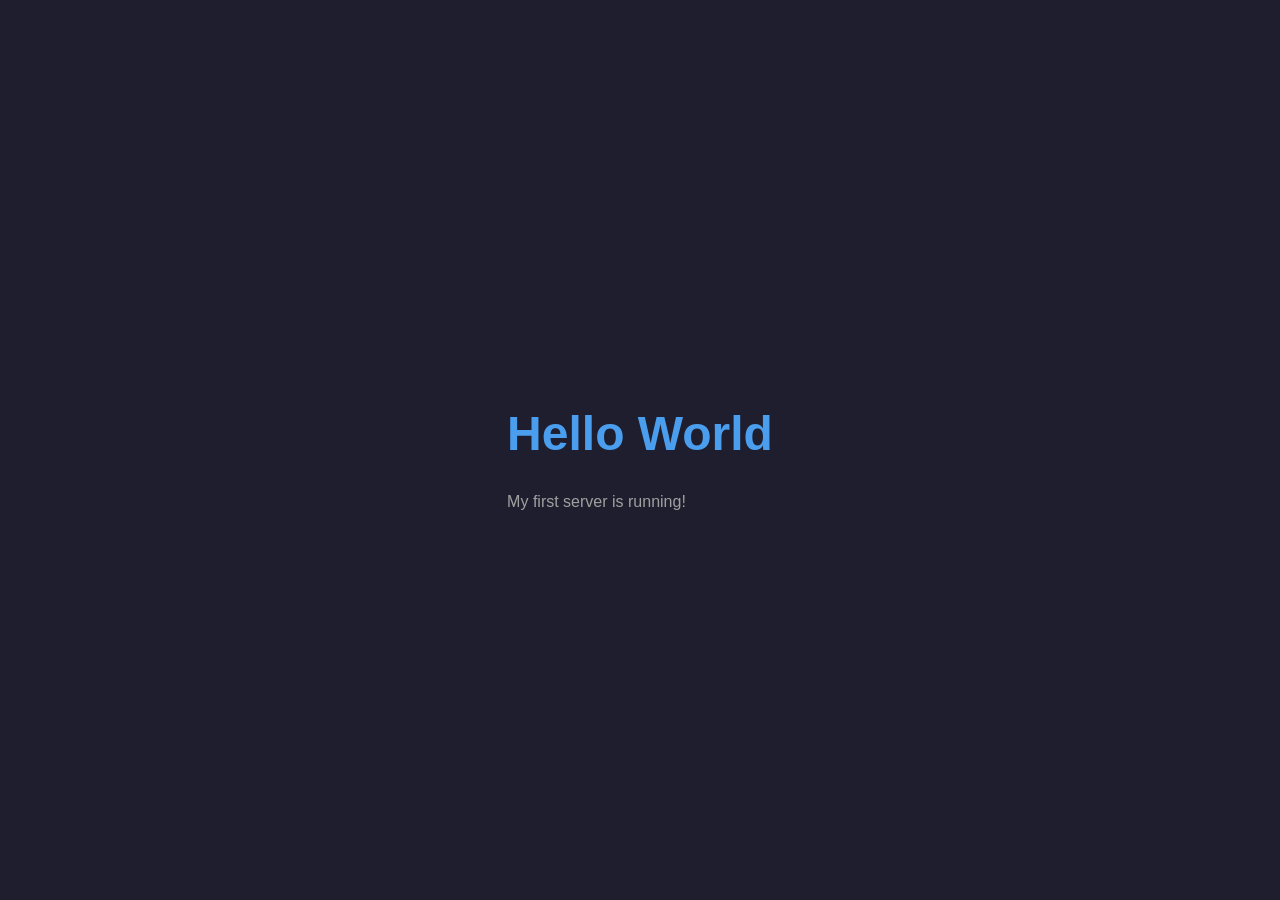
==== www/index.html @ 9120506a "simple mini webserv with hello world" ====
<!DOCTYPE html>
<html lang="en">
<head>
    <meta charset="UTF-8">
    <title>My Server</title>
    <style>
        body {
            font-family: Arial, sans-serif;
            display: flex;
            justify-content: center;
            align-items: center;
            height: 100vh;
            margin: 0;
            background-color: #1e1e2e;
            color: white;
        }
        h1 {
            font-size: 3rem;
            color: #4a9eed;
        }
        p {
            color: #a0a0a0;
        }
    </style>
</head>
<body>
    <div>
        <h1>Hello World</h1>
        <p>My first server is running!</p>
    </div>
</body>
</html>
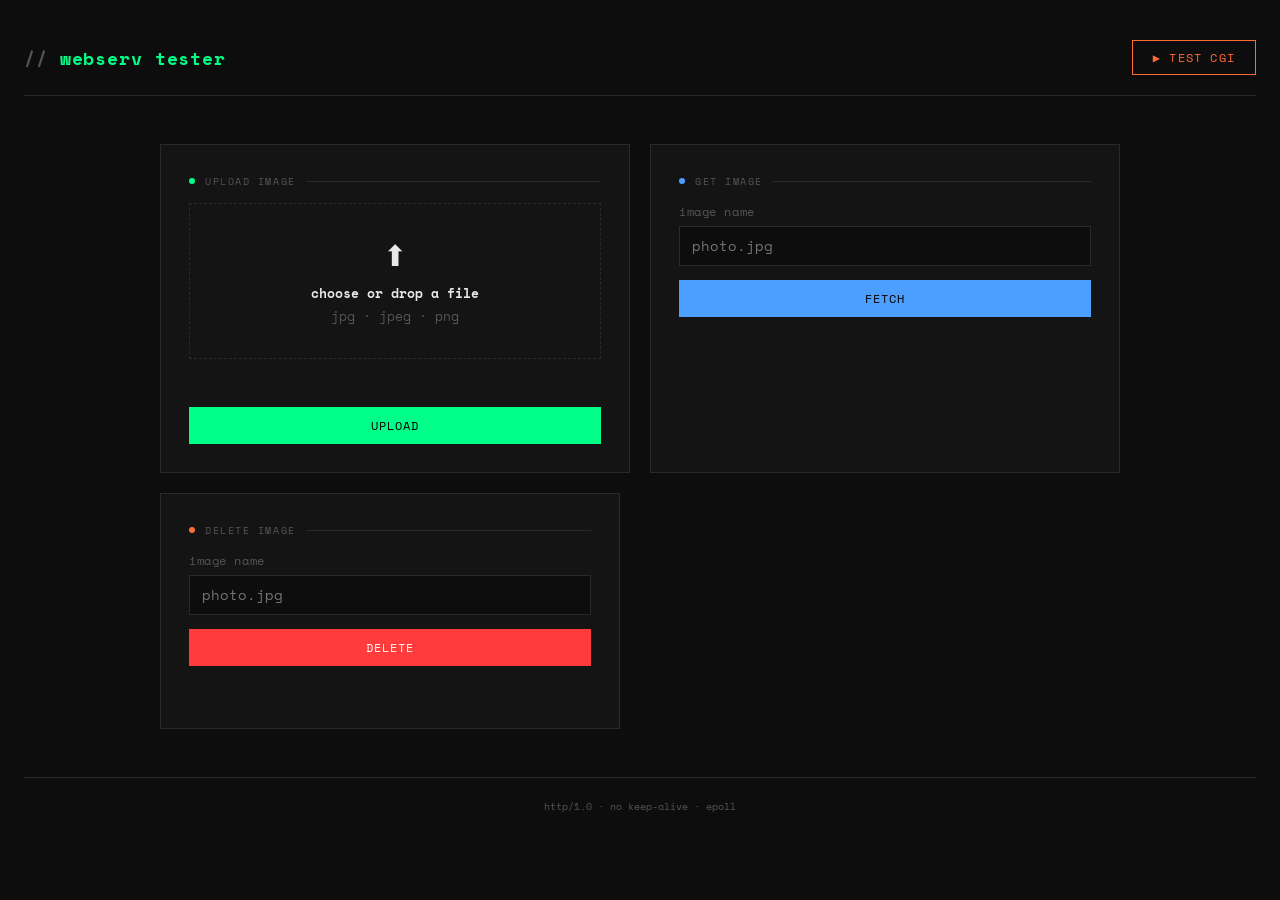
==== commit 7bdebbe6: "feat: fix DELETE/POST response logic and add webserv tester dashboard DELETE was opening the file wi" ====
--- a/www/index.html
+++ b/www/index.html
@@ -1,32 +1,72 @@
 <!DOCTYPE html>
 <html lang="en">
 <head>
-    <meta charset="UTF-8">
-    <title>My Server</title>
-    <style>
-        body {
-            font-family: Arial, sans-serif;
-            display: flex;
-            justify-content: center;
-            align-items: center;
-            height: 100vh;
-            margin: 0;
-            background-color: #1e1e2e;
-            color: white;
-        }
-        h1 {
-            font-size: 3rem;
-            color: #4a9eed;
-        }
-        p {
-            color: #a0a0a0;
-        }
-    </style>
+  <meta charset="UTF-8">
+  <meta name="viewport" content="width=device-width, initial-scale=1.0">
+  <title>webserv tester</title>
+  <link rel="stylesheet" href="style.css">
 </head>
 <body>
-    <div>
-        <h1>Hello World</h1>
-        <p>My first server is running!</p>
+
+<header>
+  <h1><span>//</span> webserv tester</h1>
+  <a class="cgi-btn" href="/cgi-bin/test.cgi">▶ test cgi</a>
+</header>
+
+<div class="grid">
+
+  <!-- UPLOAD -->
+  <div class="panel">
+    <div class="panel-label"><span class="dot dot-green"></span>upload image</div>
+
+    <div class="drop-zone" id="dropZone">
+      <input type="file" id="fileInput" accept=".jpg,.jpeg,.png">
+      <span class="drop-icon">⬆</span>
+      <div class="drop-text">
+        <strong>choose or drop a file</strong>
+        jpg · jpeg · png
+      </div>
     </div>
+
+    <div class="preview-wrap" id="previewWrap">
+      <img id="previewImg" src="" alt="preview">
+      <div class="file-name" id="fileName"></div>
+    </div>
+
+    <div class="result" id="uploadResult"></div>
+    <button class="btn btn-green" id="uploadBtn">upload</button>
+  </div>
+
+  <!-- GET IMAGE -->
+  <div class="panel">
+    <div class="panel-label"><span class="dot dot-blue"></span>get image</div>
+
+    <div class="field">
+      <label for="getImageName">image name</label>
+      <input type="text" id="getImageName" placeholder="photo.jpg">
+    </div>
+
+    <button class="btn btn-blue" id="getBtn">fetch</button>
+    <div class="result" id="getResult"></div>
+  </div>
+
+  <!-- DELETE -->
+  <div class="panel delete-panel">
+    <div class="panel-label"><span class="dot dot-orange"></span>delete image</div>
+
+    <div class="field">
+      <label for="deleteImageName">image name</label>
+      <input type="text" id="deleteImageName" placeholder="photo.jpg">
+    </div>
+
+    <button class="btn btn-red" id="deleteBtn">delete</button>
+    <div class="result" id="deleteResult"></div>
+  </div>
+
+</div>
+
+<div class="status-bar">http/1.0 · no keep-alive · epoll</div>
+
+<script src="app.js"></script>
 </body>
 </html>
--- a/www/style.css
+++ b/www/style.css
@@ -0,0 +1,245 @@
+@import url('https://fonts.googleapis.com/css2?family=Space+Mono:wght@400;700&family=IBM+Plex+Sans:wght@300;400;600&display=swap');
+
+*, *::before, *::after { box-sizing: border-box; margin: 0; padding: 0; }
+
+:root {
+  --bg:      #0d0d0d;
+  --panel:   #141414;
+  --border:  #2a2a2a;
+  --accent:  #00ff88;
+  --accent2: #ff6b35;
+  --accent3: #4d9fff;
+  --text:    #e8e8e8;
+  --muted:   #555;
+  --mono:    'Space Mono', monospace;
+  --sans:    'IBM Plex Sans', sans-serif;
+}
+
+body {
+  background: var(--bg);
+  color: var(--text);
+  font-family: var(--sans);
+  min-height: 100vh;
+  padding: 40px 24px;
+}
+
+/* ── header ── */
+header {
+  display: flex;
+  align-items: center;
+  justify-content: space-between;
+  margin-bottom: 48px;
+  padding-bottom: 20px;
+  border-bottom: 1px solid var(--border);
+}
+
+h1 {
+  font-family: var(--mono);
+  font-size: 1.1rem;
+  color: var(--accent);
+  letter-spacing: 0.05em;
+}
+
+h1 span { color: var(--muted); }
+
+.cgi-btn {
+  font-family: var(--mono);
+  font-size: 0.75rem;
+  background: transparent;
+  color: var(--accent2);
+  border: 1px solid var(--accent2);
+  padding: 8px 20px;
+  cursor: pointer;
+  letter-spacing: 0.1em;
+  text-transform: uppercase;
+  text-decoration: none;
+  display: inline-block;
+  transition: background 0.15s, color 0.15s;
+}
+
+.cgi-btn:hover { background: var(--accent2); color: #000; }
+
+/* ── grid ── */
+.grid {
+  display: grid;
+  grid-template-columns: 1fr 1fr;
+  gap: 20px;
+  max-width: 960px;
+  margin: 0 auto;
+}
+
+.delete-panel { grid-column: 1 / -1; max-width: 460px; }
+
+@media (max-width: 680px) {
+  .grid { grid-template-columns: 1fr; }
+  .delete-panel { grid-column: auto; max-width: none; }
+}
+
+/* ── panel ── */
+.panel {
+  background: var(--panel);
+  border: 1px solid var(--border);
+  padding: 28px;
+  display: flex;
+  flex-direction: column;
+  gap: 14px;
+}
+
+.panel-label {
+  font-family: var(--mono);
+  font-size: 0.65rem;
+  color: var(--muted);
+  letter-spacing: 0.15em;
+  text-transform: uppercase;
+  display: flex;
+  align-items: center;
+  gap: 10px;
+}
+
+.panel-label::after {
+  content: '';
+  flex: 1;
+  height: 1px;
+  background: var(--border);
+}
+
+.dot {
+  width: 6px; height: 6px;
+  border-radius: 50%;
+  display: inline-block;
+  flex-shrink: 0;
+}
+
+.dot-green  { background: var(--accent); }
+.dot-orange { background: var(--accent2); }
+.dot-blue   { background: var(--accent3); }
+
+/* ── drop zone ── */
+.drop-zone {
+  border: 1px dashed var(--border);
+  padding: 32px 20px;
+  text-align: center;
+  cursor: pointer;
+  position: relative;
+  transition: border-color 0.15s, background 0.15s;
+}
+
+.drop-zone:hover,
+.drop-zone.dragover {
+  border-color: var(--accent);
+  background: rgba(0,255,136,0.03);
+}
+
+.drop-zone input[type="file"] {
+  position: absolute;
+  inset: 0;
+  opacity: 0;
+  cursor: pointer;
+  width: 100%;
+  height: 100%;
+}
+
+.drop-icon {
+  font-size: 1.8rem;
+  margin-bottom: 10px;
+  display: block;
+}
+
+.drop-text { font-size: 0.8rem; color: var(--muted); font-family: var(--mono); }
+.drop-text strong { color: var(--text); display: block; margin-bottom: 4px; }
+
+/* ── preview ── */
+.preview-wrap { display: none; }
+
+.preview-wrap img {
+  max-width: 100%;
+  max-height: 160px;
+  object-fit: contain;
+  display: block;
+  margin: 0 auto 8px;
+  border: 1px solid var(--border);
+}
+
+.file-name {
+  font-family: var(--mono);
+  font-size: 0.7rem;
+  color: var(--accent);
+  text-align: center;
+}
+
+/* ── field ── */
+.field { display: flex; flex-direction: column; gap: 6px; }
+
+label {
+  font-size: 0.72rem;
+  color: var(--muted);
+  font-family: var(--mono);
+  letter-spacing: 0.05em;
+}
+
+input[type="text"] {
+  background: var(--bg);
+  border: 1px solid var(--border);
+  color: var(--text);
+  font-family: var(--mono);
+  font-size: 0.85rem;
+  padding: 9px 12px;
+  outline: none;
+  transition: border-color 0.15s;
+  width: 100%;
+}
+
+input[type="text"]:focus { border-color: var(--accent3); }
+
+/* ── buttons ── */
+.btn {
+  padding: 10px;
+  font-family: var(--mono);
+  font-size: 0.75rem;
+  letter-spacing: 0.08em;
+  text-transform: uppercase;
+  cursor: pointer;
+  border: none;
+  width: 100%;
+  transition: opacity 0.15s;
+}
+
+.btn:hover  { opacity: 0.85; }
+.btn:active { opacity: 0.65; }
+
+.btn-green { background: var(--accent);  color: #000; }
+.btn-blue  { background: var(--accent3); color: #000; }
+.btn-red   { background: #ff3b3b;        color: #fff; }
+
+/* ── result ── */
+.result { min-height: 20px; }
+
+.result img {
+  max-width: 100%;
+  max-height: 200px;
+  object-fit: contain;
+  border: 1px solid var(--border);
+  display: block;
+}
+
+.msg {
+  font-family: var(--mono);
+  font-size: 0.72rem;
+  padding: 8px 12px;
+  border-left: 2px solid;
+}
+
+.msg-ok   { border-color: var(--accent);  color: var(--accent);  background: rgba(0,255,136,0.05); }
+.msg-err  { border-color: #ff3b3b;         color: #ff3b3b;         background: rgba(255,59,59,0.05); }
+.msg-info { border-color: var(--accent3); color: var(--accent3); background: rgba(77,159,255,0.05); }
+
+/* ── footer ── */
+.status-bar {
+  font-family: var(--mono);
+  font-size: 0.65rem;
+  color: var(--muted);
+  text-align: center;
+  margin-top: 48px;
+  padding-top: 20px;
+  border-top: 1px solid var(--border);
+}
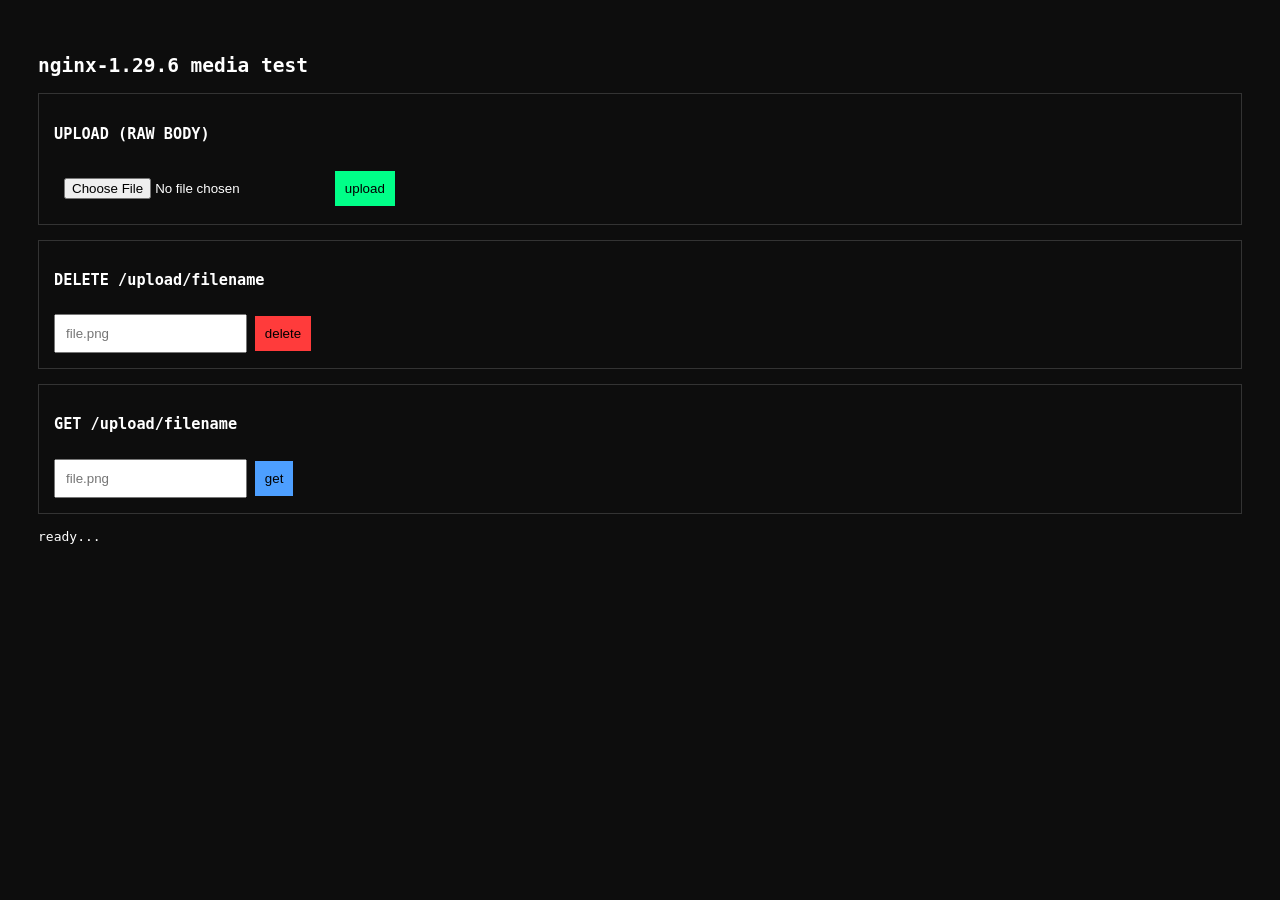
==== commit 8a071905: "fix: POST upload now correctly reads tmp file and closes fds the large-body POST path was calling tr" ====
--- a/www/index.html
+++ b/www/index.html
@@ -1,72 +1,95 @@
 <!DOCTYPE html>
 <html lang="en">
 <head>
-  <meta charset="UTF-8">
-  <meta name="viewport" content="width=device-width, initial-scale=1.0">
-  <title>webserv tester</title>
-  <link rel="stylesheet" href="style.css">
+<meta charset="UTF-8">
+<title>nginx-1.29.6 media upload</title>
+
+<style>
+body { background:#0d0d0d; color:#fff; font-family:monospace; padding:30px; }
+.panel { border:1px solid #333; padding:15px; margin-bottom:15px; }
+input, button { padding:10px; margin-top:10px; }
+button { cursor:pointer; }
+.green { background:#00ff88; border:none; }
+.red { background:#ff3b3b; border:none; }
+.blue { background:#4d9fff; border:none; }
+</style>
 </head>
+
 <body>
 
-<header>
-  <h1><span>//</span> webserv tester</h1>
-  <a class="cgi-btn" href="/cgi-bin/test.cgi">▶ test cgi</a>
-</header>
+<h2>nginx-1.29.6 media test</h2>
 
-<div class="grid">
-
-  <!-- UPLOAD -->
-  <div class="panel">
-    <div class="panel-label"><span class="dot dot-green"></span>upload image</div>
-
-    <div class="drop-zone" id="dropZone">
-      <input type="file" id="fileInput" accept=".jpg,.jpeg,.png">
-      <span class="drop-icon">⬆</span>
-      <div class="drop-text">
-        <strong>choose or drop a file</strong>
-        jpg · jpeg · png
-      </div>
-    </div>
-
-    <div class="preview-wrap" id="previewWrap">
-      <img id="previewImg" src="" alt="preview">
-      <div class="file-name" id="fileName"></div>
-    </div>
-
-    <div class="result" id="uploadResult"></div>
-    <button class="btn btn-green" id="uploadBtn">upload</button>
-  </div>
-
-  <!-- GET IMAGE -->
-  <div class="panel">
-    <div class="panel-label"><span class="dot dot-blue"></span>get image</div>
-
-    <div class="field">
-      <label for="getImageName">image name</label>
-      <input type="text" id="getImageName" placeholder="photo.jpg">
-    </div>
-
-    <button class="btn btn-blue" id="getBtn">fetch</button>
-    <div class="result" id="getResult"></div>
-  </div>
-
-  <!-- DELETE -->
-  <div class="panel delete-panel">
-    <div class="panel-label"><span class="dot dot-orange"></span>delete image</div>
-
-    <div class="field">
-      <label for="deleteImageName">image name</label>
-      <input type="text" id="deleteImageName" placeholder="photo.jpg">
-    </div>
-
-    <button class="btn btn-red" id="deleteBtn">delete</button>
-    <div class="result" id="deleteResult"></div>
-  </div>
-
+<!-- UPLOAD -->
+<div class="panel">
+  <h3>UPLOAD (RAW BODY)</h3>
+  <input type="file" id="file">
+  <button class="green" onclick="upload()">upload</button>
 </div>
 
-<div class="status-bar">http/1.0 · no keep-alive · epoll</div>
+<!-- DELETE -->
+<div class="panel">
+  <h3>DELETE /upload/filename</h3>
+  <input type="text" id="del" placeholder="file.png">
+  <button class="red" onclick="del()">delete</button>
+</div>
 
-<script src="app.js"></script>
+<!-- GET -->
+<div class="panel">
+  <h3>GET /upload/filename</h3>
+  <input type="text" id="get" placeholder="file.png">
+  <button class="blue" onclick="getFile()">get</button>
+</div>
+
+<pre id="out">ready...</pre>
+
+<script>
+
+function log(t){ document.getElementById("out").textContent = t; }
+
+/* ---------------- UPLOAD RAW ---------------- */
+function upload()
+{
+  const f = document.getElementById("file").files[0];
+  if (!f) return log("no file");
+
+  // IMPORTANT: filename must be sent in URL
+  fetch("/upload/" + f.name, {
+    method: "POST",
+    headers: {
+      "Content-Type": f.type || "application/octet-stream"
+    },
+    body: f   // raw binary, NOT FormData
+  })
+  .then(r => r.text())
+  .then(d => log("UPLOAD:\n" + d))
+  .catch(e => log(e));
+}
+
+/* ---------------- DELETE ---------------- */
+function del()
+{
+  const name = document.getElementById("del").value;
+  if (!name) return log("no name");
+
+  fetch("/upload/" + name, {
+    method: "DELETE"
+  })
+  .then(r => r.text())
+  .then(d => log("DELETE:\n" + d));
+}
+
+/* ---------------- GET ---------------- */
+function getFile()
+{
+  const name = document.getElementById("get").value;
+  if (!name) return log("no name");
+
+  fetch("/upload/" + name)
+  .then(r => r.blob())
+  .then(b => log("SIZE: " + b.size + " bytes"));
+}
+
+</script>
+
 </body>
 </html>
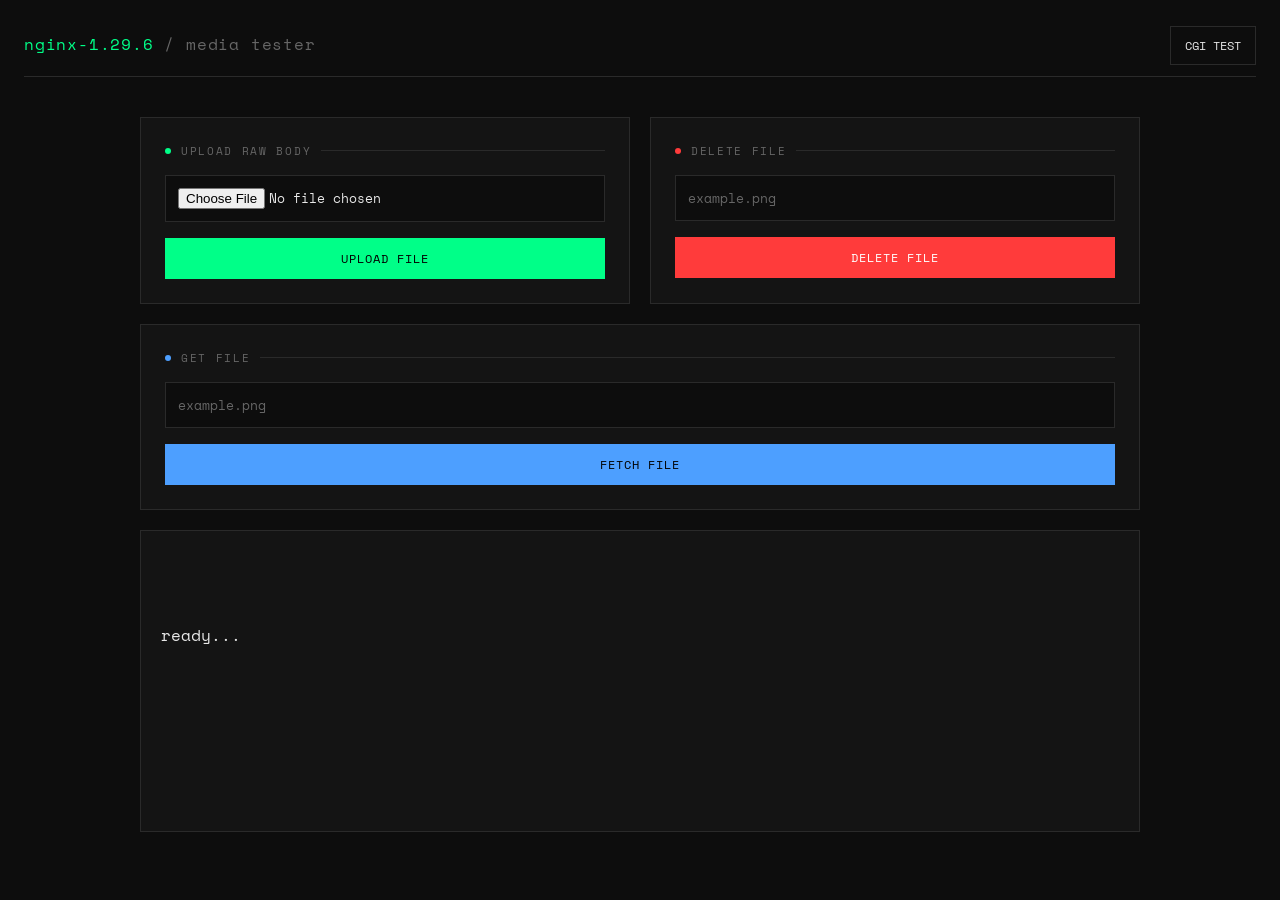
==== commit e826ca54: "now we have a good simple test for the normal reqeusts" ====
--- a/www/index.html
+++ b/www/index.html
@@ -2,91 +2,464 @@
 <html lang="en">
 <head>
 <meta charset="UTF-8">
+<meta name="viewport" content="width=device-width, initial-scale=1.0">
+
 <title>nginx-1.29.6 media upload</title>
 
 <style>
-body { background:#0d0d0d; color:#fff; font-family:monospace; padding:30px; }
-.panel { border:1px solid #333; padding:15px; margin-bottom:15px; }
-input, button { padding:10px; margin-top:10px; }
-button { cursor:pointer; }
-.green { background:#00ff88; border:none; }
-.red { background:#ff3b3b; border:none; }
-.blue { background:#4d9fff; border:none; }
+
+@import url('https://fonts.googleapis.com/css2?family=Space+Mono:wght@400;700&family=IBM+Plex+Sans:wght@300;400;600&display=swap');
+
+*{
+  margin:0;
+  padding:0;
+  box-sizing:border-box;
+}
+
+:root{
+  --bg:#0d0d0d;
+  --panel:#141414;
+  --border:#2a2a2a;
+  --text:#e8e8e8;
+  --muted:#666;
+  --green:#00ff88;
+  --blue:#4d9fff;
+  --red:#ff3b3b;
+
+  --mono:'Space Mono', monospace;
+  --sans:'IBM Plex Sans', sans-serif;
+}
+
+body{
+  background:var(--bg);
+  color:var(--text);
+  font-family:var(--sans);
+  min-height:100vh;
+  padding:32px 24px;
+}
+
+/* ---------------- NAVBAR ---------------- */
+
+header{
+  display:flex;
+  justify-content:space-between;
+  align-items:center;
+
+  padding-bottom:20px;
+  margin-bottom:40px;
+
+  border-bottom:1px solid var(--border);
+}
+
+.logo{
+  font-family:var(--mono);
+  color:var(--green);
+  font-size:1rem;
+  letter-spacing:0.05em;
+}
+
+.logo span{
+  color:var(--muted);
+}
+
+nav a{
+  text-decoration:none;
+  color:var(--text);
+
+  border:1px solid var(--border);
+
+  padding:10px 14px;
+
+  font-family:var(--mono);
+  font-size:0.75rem;
+
+  transition:0.15s;
+}
+
+nav a:hover{
+  border-color:var(--green);
+  color:var(--green);
+}
+
+/* ---------------- GRID ---------------- */
+
+.grid{
+  max-width:1000px;
+  margin:auto;
+
+  display:grid;
+  grid-template-columns:1fr 1fr;
+  gap:20px;
+}
+
+@media(max-width:700px){
+  .grid{
+    grid-template-columns:1fr;
+  }
+}
+
+/* ---------------- PANEL ---------------- */
+
+.panel{
+  background:var(--panel);
+  border:1px solid var(--border);
+
+  padding:24px;
+
+  display:flex;
+  flex-direction:column;
+  gap:16px;
+}
+
+.label{
+  font-family:var(--mono);
+  font-size:0.7rem;
+  text-transform:uppercase;
+  letter-spacing:0.15em;
+  color:var(--muted);
+
+  display:flex;
+  align-items:center;
+  gap:10px;
+}
+
+.label::after{
+  content:'';
+  flex:1;
+  height:1px;
+  background:var(--border);
+}
+
+.dot{
+  width:6px;
+  height:6px;
+  border-radius:50%;
+}
+
+.green{ background:var(--green); }
+.blue{ background:var(--blue); }
+.red{ background:var(--red); }
+
+input{
+  width:100%;
+
+  background:var(--bg);
+  color:var(--text);
+
+  border:1px solid var(--border);
+
+  padding:12px;
+
+  font-family:var(--mono);
+  outline:none;
+}
+
+input::placeholder{
+  color:var(--muted);
+}
+
+button{
+  border:none;
+  cursor:pointer;
+
+  padding:12px;
+
+  font-family:var(--mono);
+  font-size:0.75rem;
+  letter-spacing:0.08em;
+  text-transform:uppercase;
+
+  transition:0.15s;
+}
+
+button:hover{
+  opacity:0.85;
+}
+
+.btn-green{
+  background:var(--green);
+  color:#000;
+}
+
+.btn-blue{
+  background:var(--blue);
+  color:#000;
+}
+
+.btn-red{
+  background:var(--red);
+  color:#fff;
+}
+
+/* ---------------- OUTPUT ---------------- */
+
+.output{
+  grid-column:1/-1;
+
+  background:var(--panel);
+  border:1px solid var(--border);
+
+  padding:20px;
+
+  min-height:100px;
+
+  font-family:var(--mono);
+  white-space:pre-wrap;
+  overflow:auto;
+}
+
+/* ---------------- PREVIEW ---------------- */
+
+.preview{
+  margin-top:20px;
+
+  display:flex;
+  justify-content:center;
+  align-items:center;
+}
+
+.preview img,
+.preview video{
+  max-width:100%;
+  max-height:500px;
+
+  border:1px solid var(--border);
+}
+
+.preview audio{
+  width:100%;
+}
+
 </style>
 </head>
 
 <body>
 
-<h2>nginx-1.29.6 media test</h2>
-
-<!-- UPLOAD -->
-<div class="panel">
-  <h3>UPLOAD (RAW BODY)</h3>
-  <input type="file" id="file">
-  <button class="green" onclick="upload()">upload</button>
+<header>
+
+  <div class="logo">
+    nginx-1.29.6 <span>/ media tester</span>
+  </div>
+
+  <nav>
+    <a href="/cgi">CGI TEST</a>
+  </nav>
+
+</header>
+
+<div class="grid">
+
+  <!-- UPLOAD -->
+  <div class="panel">
+
+    <div class="label">
+      <span class="dot green"></span>
+      upload raw body
+    </div>
+
+    <input type="file" id="file">
+
+    <button class="btn-green" onclick="upload()">
+      upload file
+    </button>
+
+  </div>
+
+  <!-- DELETE -->
+  <div class="panel">
+
+    <div class="label">
+      <span class="dot red"></span>
+      delete file
+    </div>
+
+    <input type="text" id="del" placeholder="example.png">
+
+    <button class="btn-red" onclick="del()">
+      delete file
+    </button>
+
+  </div>
+
+  <!-- GET -->
+  <div class="panel" style="grid-column:1/-1;">
+
+    <div class="label">
+      <span class="dot blue"></span>
+      get file
+    </div>
+
+    <input type="text" id="get" placeholder="example.png">
+
+    <button class="btn-blue" onclick="getFile()">
+      fetch file
+    </button>
+
+  </div>
+
+  <!-- OUTPUT -->
+  <div class="output">
+
+    <div id="out">ready...</div>
+
+    <div class="preview" id="preview"></div>
+
+  </div>
+
 </div>
 
-<!-- DELETE -->
-<div class="panel">
-  <h3>DELETE /upload/filename</h3>
-  <input type="text" id="del" placeholder="file.png">
-  <button class="red" onclick="del()">delete</button>
-</div>
-
-<!-- GET -->
-<div class="panel">
-  <h3>GET /upload/filename</h3>
-  <input type="text" id="get" placeholder="file.png">
-  <button class="blue" onclick="getFile()">get</button>
-</div>
-
-<pre id="out">ready...</pre>
-
 <script>
 
-function log(t){ document.getElementById("out").textContent = t; }
-
-/* ---------------- UPLOAD RAW ---------------- */
+/* ---------------- HELPERS ---------------- */
+
+function log(text)
+{
+  document.getElementById("out").textContent = text;
+}
+
+function clearPreview()
+{
+  document.getElementById("preview").innerHTML = "";
+}
+
+/* ---------------- UPLOAD ---------------- */
+
 function upload()
 {
+  clearPreview();
+
   const f = document.getElementById("file").files[0];
-  if (!f) return log("no file");
-
-  // IMPORTANT: filename must be sent in URL
-  fetch("/upload/" + f.name, {
-    method: "POST",
-    headers: {
+
+  if (!f)
+    return log("no file selected");
+
+  fetch("/upload/" + f.name,
+  {
+    method:"POST",
+
+    headers:
+    {
       "Content-Type": f.type || "application/octet-stream"
     },
-    body: f   // raw binary, NOT FormData
+
+    body:f
   })
+
   .then(r => r.text())
-  .then(d => log("UPLOAD:\n" + d))
-  .catch(e => log(e));
+  .then(d => log("UPLOAD RESPONSE:\n" + d))
+  .catch(e => log("ERROR:\n" + e));
 }
 
 /* ---------------- DELETE ---------------- */
+
 function del()
 {
+  clearPreview();
+
   const name = document.getElementById("del").value;
-  if (!name) return log("no name");
-
-  fetch("/upload/" + name, {
-    method: "DELETE"
+
+  if (!name)
+    return log("no filename");
+
+  fetch("/upload/" + name,
+  {
+    method:"DELETE"
   })
+
   .then(r => r.text())
-  .then(d => log("DELETE:\n" + d));
-}
-
-/* ---------------- GET ---------------- */
+  .then(d => log("DELETE RESPONSE:\n" + d))
+  .catch(e => log("ERROR:\n" + e));
+}
+
+/* ---------------- GET + PREVIEW ---------------- */
+
 function getFile()
 {
+  clearPreview();
+
   const name = document.getElementById("get").value;
-  if (!name) return log("no name");
+
+  if (!name)
+    return log("no filename");
 
   fetch("/upload/" + name)
-  .then(r => r.blob())
-  .then(b => log("SIZE: " + b.size + " bytes"));
+
+  .then(response =>
+  {
+    if (!response.ok)
+      throw new Error("request failed");
+
+    return response.blob();
+  })
+
+  .then(blob =>
+  {
+    log(
+      "GET RESPONSE:\n" +
+      "SIZE: " + blob.size + " bytes\n" +
+      "TYPE: " + blob.type
+    );
+
+    const url = URL.createObjectURL(blob);
+
+    const preview = document.getElementById("preview");
+
+    /* IMAGE */
+    if (blob.type.startsWith("image/"))
+    {
+      const img = document.createElement("img");
+      img.src = url;
+
+      preview.appendChild(img);
+    }
+
+    /* VIDEO */
+    else if (blob.type.startsWith("video/"))
+    {
+      const video = document.createElement("video");
+
+      video.src = url;
+      video.controls = true;
+
+      preview.appendChild(video);
+    }
+
+    /* AUDIO */
+    else if (blob.type.startsWith("audio/"))
+    {
+      const audio = document.createElement("audio");
+
+      audio.src = url;
+      audio.controls = true;
+
+      preview.appendChild(audio);
+    }
+
+    /* TEXT */
+    else if (
+      blob.type.startsWith("text/")
+      || blob.type.includes("json")
+      || blob.type.includes("javascript")
+    )
+    {
+      blob.text().then(text =>
+      {
+        const pre = document.createElement("pre");
+
+        pre.style.marginTop = "20px";
+        pre.style.whiteSpace = "pre-wrap";
+
+        pre.textContent = text;
+
+        preview.appendChild(pre);
+      });
+    }
+  })
+
+  .catch(e =>
+  {
+    log("ERROR:\n" + e);
+  });
 }
 
 </script>
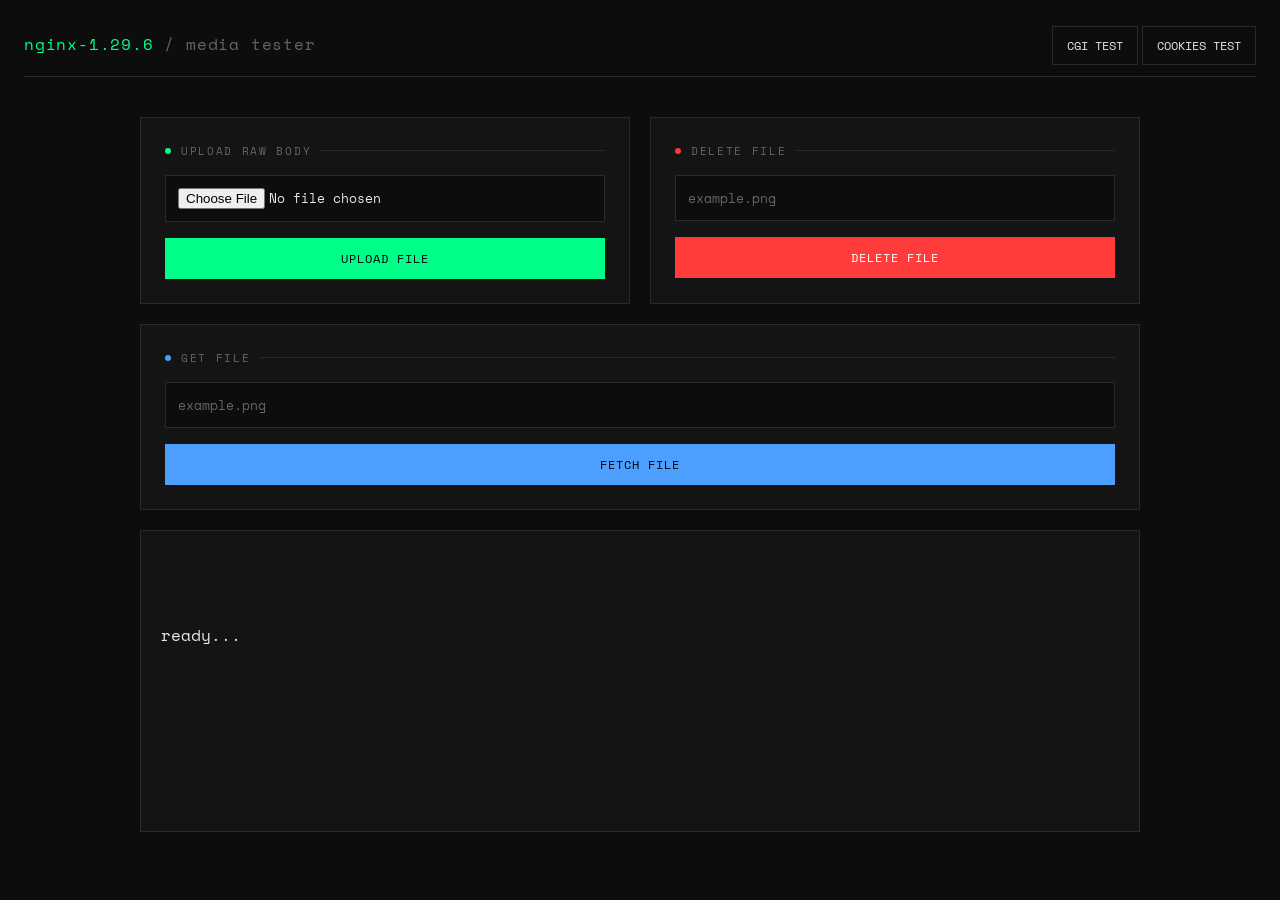
==== commit 11fe8004: "on ui and response, we need also to fix /cgi/ getFileName error on GET request at response" ====
--- a/www/index.html
+++ b/www/index.html
@@ -242,7 +242,8 @@
   </div>
 
   <nav>
-    <a href="/cgi">CGI TEST</a>
+    <a href="/cgi/">CGI TEST</a>
+    <a href="/cookies/">COOKIES TEST</a>
   </nav>
 
 </header>
